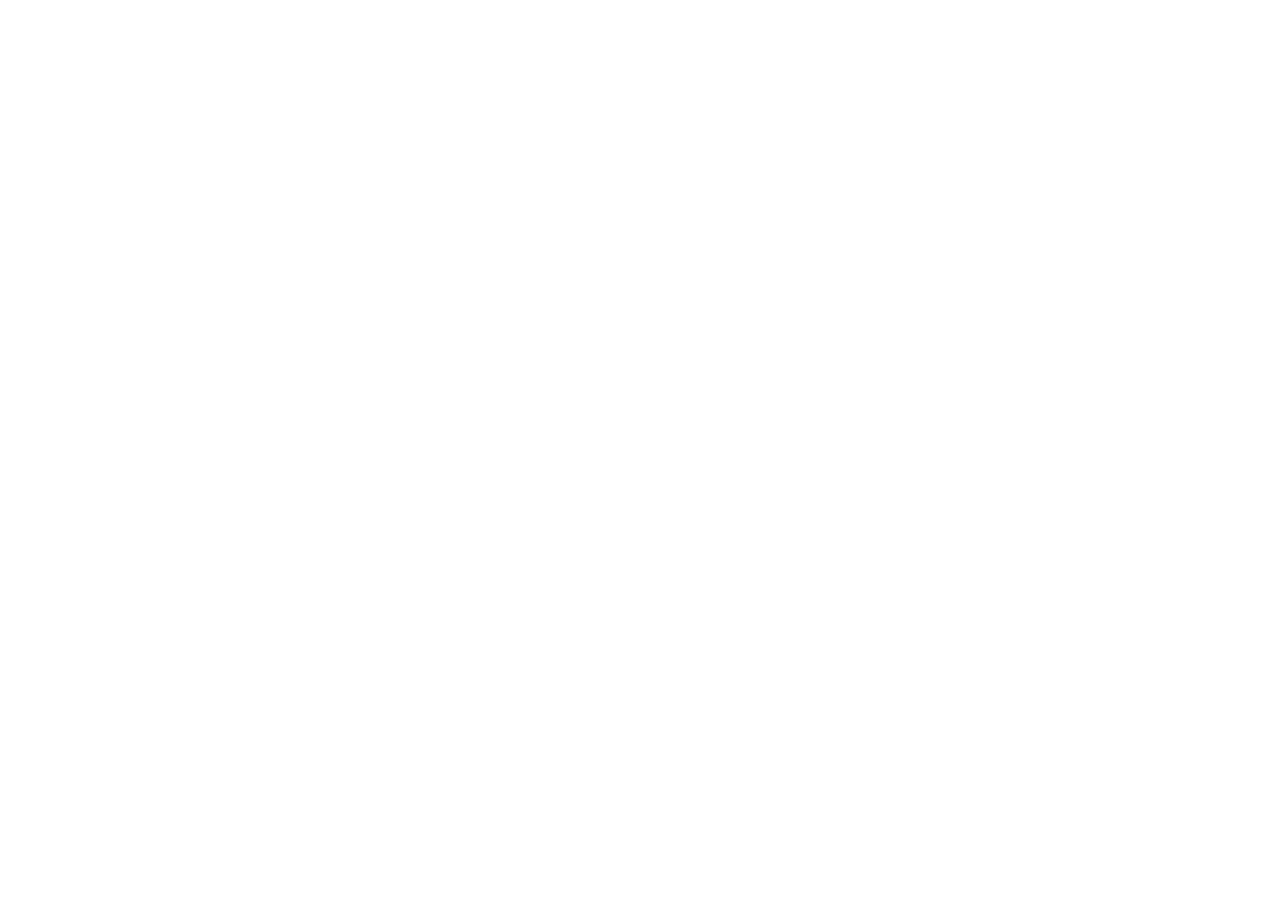
==== login.html @ 2a45a18c "初始化内容" ====
<!DOCTYPE html>
<html lang="zh-CN">

<head>
    <meta charset="UTF-8">
    <meta name="viewport" content="width=device-width, user-scalable=no, initial-scale=1.0, maximum-scale=1.0, minimum-scale=1.0">
    <meta http-equiv="X-UA-Compatible" content="ie=edge">
    <title>Document</title>
</head>

<body>

</body>

</html>
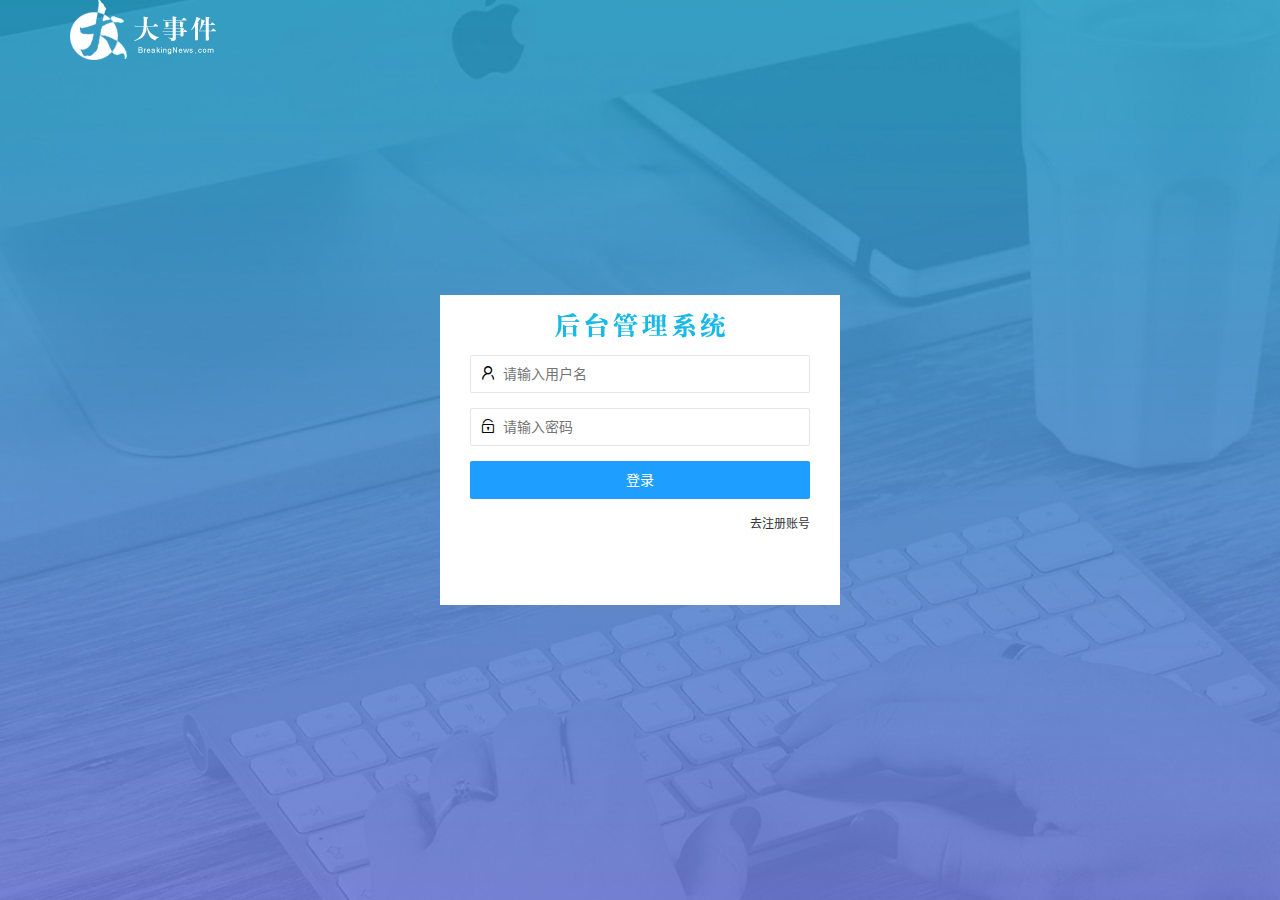
==== commit 3a42384a: "登录注册页面开发完成" ====
--- a/login.html
+++ b/login.html
@@ -3,13 +3,89 @@
 
 <head>
     <meta charset="UTF-8">
-    <meta name="viewport" content="width=device-width, user-scalable=no, initial-scale=1.0, maximum-scale=1.0, minimum-scale=1.0">
+    <meta name="viewport"
+        content="width=device-width, user-scalable=no, initial-scale=1.0, maximum-scale=1.0, minimum-scale=1.0">
     <meta http-equiv="X-UA-Compatible" content="ie=edge">
     <title>Document</title>
+    <link rel="stylesheet" href="/assets/lib/layui/css/layui.css" />
+    <!-- 导入自己的样式表 -->
+    <link rel="stylesheet" href="/assets/css/login.css" />
 </head>
 
 <body>
+    <div class="layui-main">
+        <img src="/assets/images/logo.png" alt="" />
+    </div>
 
+    <!-- 登录注册区域 -->
+    <!-- 登录注册区域 -->
+    <div class="loginAndRegBox">
+        <div class="title-box"></div>
+        <!-- 登录的div -->
+        <div class="login-box">
+            <!-- 登录的表单 -->
+            <form class="layui-form" id="form_login">
+                <!-- 用户名 -->
+                <div class="layui-form-item">
+                    <i class="layui-icon layui-icon-username"></i>
+                    <input type="text" name="username" required lay-verify="required" placeholder="请输入用户名"
+                        autocomplete="off" class="layui-input" />
+                </div>
+                <!-- 密码 -->
+                <div class="layui-form-item">
+                    <i class="layui-icon layui-icon-password"></i>
+                    <input type="password" name="password" required lay-verify="required|pwd" placeholder="请输入密码"
+                        autocomplete="off" class="layui-input" />
+                </div>
+                <!-- 登录按钮 -->
+                <div class="layui-form-item">
+                    <!-- 注意：表单提交按钮和普通按钮的区别，就是 lay-submit 属性 -->
+                    <button class="layui-btn layui-btn-fluid layui-btn-normal" lay-submit>登录</button>
+                </div>
+                <div class="layui-form-item links">
+                    <a href="javascript:;" id="link_reg">去注册账号</a>
+                </div>
+            </form>
+        </div>
+        <!-- 注册的div -->
+        <!-- 注册的div -->
+        <div class="reg-box">
+            <!-- 注册的表单 -->
+            <form class="layui-form" id="form_reg">
+                <!-- 用户名 -->
+                <div class="layui-form-item">
+                    <i class="layui-icon layui-icon-username"></i>
+                    <input type="text" name="username" required lay-verify="required" placeholder="请输入用户名"
+                        autocomplete="off" class="layui-input" />
+                </div>
+                <!-- 密码 -->
+                <div class="layui-form-item">
+                    <i class="layui-icon layui-icon-password"></i>
+                    <input type="password" name="password" required lay-verify="required|pwd" placeholder="请输入密码"
+                        autocomplete="off" class="layui-input" />
+                </div>
+                <!-- 密码确认框 -->
+                <div class="layui-form-item">
+                    <i class="layui-icon layui-icon-password"></i>
+                    <input type="password" name="repassword" required lay-verify="required|pwd|repwd"
+                        placeholder="再次确认密码" autocomplete="off" class="layui-input" />
+
+                </div>
+                <!-- 注册按钮 -->
+                <div class="layui-form-item">
+                    <!-- 注意：表单提交按钮和普通按钮的区别，就是 lay-submit 属性 -->
+                    <button class="layui-btn layui-btn-fluid layui-btn-normal" lay-submit>注册</button>
+                </div>
+                <div class="layui-form-item links">
+                    <a href="javascript:;" id="link_login">去登录</a>
+                </div>
+            </form>
+        </div>
+    </div>
+    <script src="./assets/lib/layui/layui.all.js"></script>
+    <script src="./assets/lib/jquery.js"></script>
+    <script src="./assets/js/baseAPI.js"></script>
+    <script src="./assets/js/login.js"></script>
 </body>
 
 </html>--- a/assets/lib/layui/css/layui.css
+++ b/assets/lib/layui/css/layui.css
@@ -0,0 +1,2 @@
+/** layui-v2.5.5 MIT License By https://www.layui.com */
+ .layui-inline,img{display:inline-block;vertical-align:middle}h1,h2,h3,h4,h5,h6{font-weight:400}.layui-edge,.layui-header,.layui-inline,.layui-main{position:relative}.layui-body,.layui-edge,.layui-elip{overflow:hidden}.layui-btn,.layui-edge,.layui-inline,img{vertical-align:middle}.layui-btn,.layui-disabled,.layui-icon,.layui-unselect{-moz-user-select:none;-webkit-user-select:none;-ms-user-select:none}.layui-elip,.layui-form-checkbox span,.layui-form-pane .layui-form-label{text-overflow:ellipsis;white-space:nowrap}.layui-breadcrumb,.layui-tree-btnGroup{visibility:hidden}blockquote,body,button,dd,div,dl,dt,form,h1,h2,h3,h4,h5,h6,input,li,ol,p,pre,td,textarea,th,ul{margin:0;padding:0;-webkit-tap-highlight-color:rgba(0,0,0,0)}a:active,a:hover{outline:0}img{border:none}li{list-style:none}table{border-collapse:collapse;border-spacing:0}h4,h5,h6{font-size:100%}button,input,optgroup,option,select,textarea{font-family:inherit;font-size:inherit;font-style:inherit;font-weight:inherit;outline:0}pre{white-space:pre-wrap;white-space:-moz-pre-wrap;white-space:-pre-wrap;white-space:-o-pre-wrap;word-wrap:break-word}body{line-height:24px;font:14px Helvetica Neue,Helvetica,PingFang SC,Tahoma,Arial,sans-serif}hr{height:1px;margin:10px 0;border:0;clear:both}a{color:#333;text-decoration:none}a:hover{color:#777}a cite{font-style:normal;*cursor:pointer}.layui-border-box,.layui-border-box *{box-sizing:border-box}.layui-box,.layui-box *{box-sizing:content-box}.layui-clear{clear:both;*zoom:1}.layui-clear:after{content:'\20';clear:both;*zoom:1;display:block;height:0}.layui-inline{*display:inline;*zoom:1}.layui-edge{display:inline-block;width:0;height:0;border-width:6px;border-style:dashed;border-color:transparent}.layui-edge-top{top:-4px;border-bottom-color:#999;border-bottom-style:solid}.layui-edge-right{border-left-color:#999;border-left-style:solid}.layui-edge-bottom{top:2px;border-top-color:#999;border-top-style:solid}.layui-edge-left{border-right-color:#999;border-right-style:solid}.layui-disabled,.layui-disabled:hover{color:#d2d2d2!important;cursor:not-allowed!important}.layui-circle{border-radius:100%}.layui-show{display:block!important}.layui-hide{display:none!important}@font-face{font-family:layui-icon;src:url(../font/iconfont.eot?v=250);src:url(../font/iconfont.eot?v=250#iefix) format('embedded-opentype'),url(../font/iconfont.woff2?v=250) format('woff2'),url(../font/iconfont.woff?v=250) format('woff'),url(../font/iconfont.ttf?v=250) format('truetype'),url(../font/iconfont.svg?v=250#layui-icon) format('svg')}.layui-icon{font-family:layui-icon!important;font-size:16px;font-style:normal;-webkit-font-smoothing:antialiased;-moz-osx-font-smoothing:grayscale}.layui-icon-reply-fill:before{content:"\e611"}.layui-icon-set-fill:before{content:"\e614"}.layui-icon-menu-fill:before{content:"\e60f"}.layui-icon-search:before{content:"\e615"}.layui-icon-share:before{content:"\e641"}.layui-icon-set-sm:before{content:"\e620"}.layui-icon-engine:before{content:"\e628"}.layui-icon-close:before{content:"\1006"}.layui-icon-close-fill:before{content:"\1007"}.layui-icon-chart-screen:before{content:"\e629"}.layui-icon-star:before{content:"\e600"}.layui-icon-circle-dot:before{content:"\e617"}.layui-icon-chat:before{content:"\e606"}.layui-icon-release:before{content:"\e609"}.layui-icon-list:before{content:"\e60a"}.layui-icon-chart:before{content:"\e62c"}.layui-icon-ok-circle:before{content:"\1005"}.layui-icon-layim-theme:before{content:"\e61b"}.layui-icon-table:before{content:"\e62d"}.layui-icon-right:before{content:"\e602"}.layui-icon-left:before{content:"\e603"}.layui-icon-cart-simple:before{content:"\e698"}.layui-icon-face-cry:before{content:"\e69c"}.layui-icon-face-smile:before{content:"\e6af"}.layui-icon-survey:before{content:"\e6b2"}.layui-icon-tree:before{content:"\e62e"}.layui-icon-upload-circle:before{content:"\e62f"}.layui-icon-add-circle:before{content:"\e61f"}.layui-icon-download-circle:before{content:"\e601"}.layui-icon-templeate-1:before{content:"\e630"}.layui-icon-util:before{content:"\e631"}.layui-icon-face-surprised:before{content:"\e664"}.layui-icon-edit:before{content:"\e642"}.layui-icon-speaker:before{content:"\e645"}.layui-icon-down:before{content:"\e61a"}.layui-icon-file:before{content:"\e621"}.layui-icon-layouts:before{content:"\e632"}.layui-icon-rate-half:before{content:"\e6c9"}.layui-icon-add-circle-fine:before{content:"\e608"}.layui-icon-prev-circle:before{content:"\e633"}.layui-icon-read:before{content:"\e705"}.layui-icon-404:before{content:"\e61c"}.layui-icon-carousel:before{content:"\e634"}.layui-icon-help:before{content:"\e607"}.layui-icon-code-circle:before{content:"\e635"}.layui-icon-water:before{content:"\e636"}.layui-icon-username:before{content:"\e66f"}.layui-icon-find-fill:before{content:"\e670"}.layui-icon-about:before{content:"\e60b"}.layui-icon-location:before{content:"\e715"}.layui-icon-up:before{content:"\e619"}.layui-icon-pause:before{content:"\e651"}.layui-icon-date:before{content:"\e637"}.layui-icon-layim-uploadfile:before{content:"\e61d"}.layui-icon-delete:before{content:"\e640"}.layui-icon-play:before{content:"\e652"}.layui-icon-top:before{content:"\e604"}.layui-icon-friends:before{content:"\e612"}.layui-icon-refresh-3:before{content:"\e9aa"}.layui-icon-ok:before{content:"\e605"}.layui-icon-layer:before{content:"\e638"}.layui-icon-face-smile-fine:before{content:"\e60c"}.layui-icon-dollar:before{content:"\e659"}.layui-icon-group:before{content:"\e613"}.layui-icon-layim-download:before{content:"\e61e"}.layui-icon-picture-fine:before{content:"\e60d"}.layui-icon-link:before{content:"\e64c"}.layui-icon-diamond:before{content:"\e735"}.layui-icon-log:before{content:"\e60e"}.layui-icon-rate-solid:before{content:"\e67a"}.layui-icon-fonts-del:before{content:"\e64f"}.layui-icon-unlink:before{content:"\e64d"}.layui-icon-fonts-clear:before{content:"\e639"}.layui-icon-triangle-r:before{content:"\e623"}.layui-icon-circle:before{content:"\e63f"}.layui-icon-radio:before{content:"\e643"}.layui-icon-align-center:before{content:"\e647"}.layui-icon-align-right:before{content:"\e648"}.layui-icon-align-left:before{content:"\e649"}.layui-icon-loading-1:before{content:"\e63e"}.layui-icon-return:before{content:"\e65c"}.layui-icon-fonts-strong:before{content:"\e62b"}.layui-icon-upload:before{content:"\e67c"}.layui-icon-dialogue:before{content:"\e63a"}.layui-icon-video:before{content:"\e6ed"}.layui-icon-headset:before{content:"\e6fc"}.layui-icon-cellphone-fine:before{content:"\e63b"}.layui-icon-add-1:before{content:"\e654"}.layui-icon-face-smile-b:before{content:"\e650"}.layui-icon-fonts-html:before{content:"\e64b"}.layui-icon-form:before{content:"\e63c"}.layui-icon-cart:before{content:"\e657"}.layui-icon-camera-fill:before{content:"\e65d"}.layui-icon-tabs:before{content:"\e62a"}.layui-icon-fonts-code:before{content:"\e64e"}.layui-icon-fire:before{content:"\e756"}.layui-icon-set:before{content:"\e716"}.layui-icon-fonts-u:before{content:"\e646"}.layui-icon-triangle-d:before{content:"\e625"}.layui-icon-tips:before{content:"\e702"}.layui-icon-picture:before{content:"\e64a"}.layui-icon-more-vertical:before{content:"\e671"}.layui-icon-flag:before{content:"\e66c"}.layui-icon-loading:before{content:"\e63d"}.layui-icon-fonts-i:before{content:"\e644"}.layui-icon-refresh-1:before{content:"\e666"}.layui-icon-rmb:before{content:"\e65e"}.layui-icon-home:before{content:"\e68e"}.layui-icon-user:before{content:"\e770"}.layui-icon-notice:before{content:"\e667"}.layui-icon-login-weibo:before{content:"\e675"}.layui-icon-voice:before{content:"\e688"}.layui-icon-upload-drag:before{content:"\e681"}.layui-icon-login-qq:before{content:"\e676"}.layui-icon-snowflake:before{content:"\e6b1"}.layui-icon-file-b:before{content:"\e655"}.layui-icon-template:before{content:"\e663"}.layui-icon-auz:before{content:"\e672"}.layui-icon-console:before{content:"\e665"}.layui-icon-app:before{content:"\e653"}.layui-icon-prev:before{content:"\e65a"}.layui-icon-website:before{content:"\e7ae"}.layui-icon-next:before{content:"\e65b"}.layui-icon-component:before{content:"\e857"}.layui-icon-more:before{content:"\e65f"}.layui-icon-login-wechat:before{content:"\e677"}.layui-icon-shrink-right:before{content:"\e668"}.layui-icon-spread-left:before{content:"\e66b"}.layui-icon-camera:before{content:"\e660"}.layui-icon-note:before{content:"\e66e"}.layui-icon-refresh:before{content:"\e669"}.layui-icon-female:before{content:"\e661"}.layui-icon-male:before{content:"\e662"}.layui-icon-password:before{content:"\e673"}.layui-icon-senior:before{content:"\e674"}.layui-icon-theme:before{content:"\e66a"}.layui-icon-tread:before{content:"\e6c5"}.layui-icon-praise:before{content:"\e6c6"}.layui-icon-star-fill:before{content:"\e658"}.layui-icon-rate:before{content:"\e67b"}.layui-icon-template-1:before{content:"\e656"}.layui-icon-vercode:before{content:"\e679"}.layui-icon-cellphone:before{content:"\e678"}.layui-icon-screen-full:before{content:"\e622"}.layui-icon-screen-restore:before{content:"\e758"}.layui-icon-cols:before{content:"\e610"}.layui-icon-export:before{content:"\e67d"}.layui-icon-print:before{content:"\e66d"}.layui-icon-slider:before{content:"\e714"}.layui-icon-addition:before{content:"\e624"}.layui-icon-subtraction:before{content:"\e67e"}.layui-icon-service:before{content:"\e626"}.layui-icon-transfer:before{content:"\e691"}.layui-main{width:1140px;margin:0 auto}.layui-header{z-index:1000;height:60px}.layui-header a:hover{transition:all .5s;-webkit-transition:all .5s}.layui-side{position:fixed;left:0;top:0;bottom:0;z-index:999;width:200px;overflow-x:hidden}.layui-side-scroll{position:relative;width:220px;height:100%;overflow-x:hidden}.layui-body{position:absolute;left:200px;right:0;top:0;bottom:0;z-index:998;width:auto;overflow-y:auto;box-sizing:border-box}.layui-layout-body{overflow:hidden}.layui-layout-admin .layui-header{background-color:#23262E}.layui-layout-admin .layui-side{top:60px;width:200px;overflow-x:hidden}.layui-layout-admin .layui-body{position:fixed;top:60px;bottom:44px}.layui-layout-admin .layui-main{width:auto;margin:0 15px}.layui-layout-admin .layui-footer{position:fixed;left:200px;right:0;bottom:0;height:44px;line-height:44px;padding:0 15px;background-color:#eee}.layui-layout-admin .layui-logo{position:absolute;left:0;top:0;width:200px;height:100%;line-height:60px;text-align:center;color:#009688;font-size:16px}.layui-layout-admin .layui-header .layui-nav{background:0 0}.layui-layout-left{position:absolute!important;left:200px;top:0}.layui-layout-right{position:absolute!important;right:0;top:0}.layui-container{position:relative;margin:0 auto;padding:0 15px;box-sizing:border-box}.layui-fluid{position:relative;margin:0 auto;padding:0 15px}.layui-row:after,.layui-row:before{content:'';display:block;clear:both}.layui-col-lg1,.layui-col-lg10,.layui-col-lg11,.layui-col-lg12,.layui-col-lg2,.layui-col-lg3,.layui-col-lg4,.layui-col-lg5,.layui-col-lg6,.layui-col-lg7,.layui-col-lg8,.layui-col-lg9,.layui-col-md1,.layui-col-md10,.layui-col-md11,.layui-col-md12,.layui-col-md2,.layui-col-md3,.layui-col-md4,.layui-col-md5,.layui-col-md6,.layui-col-md7,.layui-col-md8,.layui-col-md9,.layui-col-sm1,.layui-col-sm10,.layui-col-sm11,.layui-col-sm12,.layui-col-sm2,.layui-col-sm3,.layui-col-sm4,.layui-col-sm5,.layui-col-sm6,.layui-col-sm7,.layui-col-sm8,.layui-col-sm9,.layui-col-xs1,.layui-col-xs10,.layui-col-xs11,.layui-col-xs12,.layui-col-xs2,.layui-col-xs3,.layui-col-xs4,.layui-col-xs5,.layui-col-xs6,.layui-col-xs7,.layui-col-xs8,.layui-col-xs9{position:relative;display:block;box-sizing:border-box}.layui-col-xs1,.layui-col-xs10,.layui-col-xs11,.layui-col-xs12,.layui-col-xs2,.layui-col-xs3,.layui-col-xs4,.layui-col-xs5,.layui-col-xs6,.layui-col-xs7,.layui-col-xs8,.layui-col-xs9{float:left}.layui-col-xs1{width:8.33333333%}.layui-col-xs2{width:16.66666667%}.layui-col-xs3{width:25%}.layui-col-xs4{width:33.33333333%}.layui-col-xs5{width:41.66666667%}.layui-col-xs6{width:50%}.layui-col-xs7{width:58.33333333%}.layui-col-xs8{width:66.66666667%}.layui-col-xs9{width:75%}.layui-col-xs10{width:83.33333333%}.layui-col-xs11{width:91.66666667%}.layui-col-xs12{width:100%}.layui-col-xs-offset1{margin-left:8.33333333%}.layui-col-xs-offset2{margin-left:16.66666667%}.layui-col-xs-offset3{margin-left:25%}.layui-col-xs-offset4{margin-left:33.33333333%}.layui-col-xs-offset5{margin-left:41.66666667%}.layui-col-xs-offset6{margin-left:50%}.layui-col-xs-offset7{margin-left:58.33333333%}.layui-col-xs-offset8{margin-left:66.66666667%}.layui-col-xs-offset9{margin-left:75%}.layui-col-xs-offset10{margin-left:83.33333333%}.layui-col-xs-offset11{margin-left:91.66666667%}.layui-col-xs-offset12{margin-left:100%}@media screen and (max-width:768px){.layui-hide-xs{display:none!important}.layui-show-xs-block{display:block!important}.layui-show-xs-inline{display:inline!important}.layui-show-xs-inline-block{display:inline-block!important}}@media screen and (min-width:768px){.layui-container{width:750px}.layui-hide-sm{display:none!important}.layui-show-sm-block{display:block!important}.layui-show-sm-inline{display:inline!important}.layui-show-sm-inline-block{display:inline-block!important}.layui-col-sm1,.layui-col-sm10,.layui-col-sm11,.layui-col-sm12,.layui-col-sm2,.layui-col-sm3,.layui-col-sm4,.layui-col-sm5,.layui-col-sm6,.layui-col-sm7,.layui-col-sm8,.layui-col-sm9{float:left}.layui-col-sm1{width:8.33333333%}.layui-col-sm2{width:16.66666667%}.layui-col-sm3{width:25%}.layui-col-sm4{width:33.33333333%}.layui-col-sm5{width:41.66666667%}.layui-col-sm6{width:50%}.layui-col-sm7{width:58.33333333%}.layui-col-sm8{width:66.66666667%}.layui-col-sm9{width:75%}.layui-col-sm10{width:83.33333333%}.layui-col-sm11{width:91.66666667%}.layui-col-sm12{width:100%}.layui-col-sm-offset1{margin-left:8.33333333%}.layui-col-sm-offset2{margin-left:16.66666667%}.layui-col-sm-offset3{margin-left:25%}.layui-col-sm-offset4{margin-left:33.33333333%}.layui-col-sm-offset5{margin-left:41.66666667%}.layui-col-sm-offset6{margin-left:50%}.layui-col-sm-offset7{margin-left:58.33333333%}.layui-col-sm-offset8{margin-left:66.66666667%}.layui-col-sm-offset9{margin-left:75%}.layui-col-sm-offset10{margin-left:83.33333333%}.layui-col-sm-offset11{margin-left:91.66666667%}.layui-col-sm-offset12{margin-left:100%}}@media screen and (min-width:992px){.layui-container{width:970px}.layui-hide-md{display:none!important}.layui-show-md-block{display:block!important}.layui-show-md-inline{display:inline!important}.layui-show-md-inline-block{display:inline-block!important}.layui-col-md1,.layui-col-md10,.layui-col-md11,.layui-col-md12,.layui-col-md2,.layui-col-md3,.layui-col-md4,.layui-col-md5,.layui-col-md6,.layui-col-md7,.layui-col-md8,.layui-col-md9{float:left}.layui-col-md1{width:8.33333333%}.layui-col-md2{width:16.66666667%}.layui-col-md3{width:25%}.layui-col-md4{width:33.33333333%}.layui-col-md5{width:41.66666667%}.layui-col-md6{width:50%}.layui-col-md7{width:58.33333333%}.layui-col-md8{width:66.66666667%}.layui-col-md9{width:75%}.layui-col-md10{width:83.33333333%}.layui-col-md11{width:91.66666667%}.layui-col-md12{width:100%}.layui-col-md-offset1{margin-left:8.33333333%}.layui-col-md-offset2{margin-left:16.66666667%}.layui-col-md-offset3{margin-left:25%}.layui-col-md-offset4{margin-left:33.33333333%}.layui-col-md-offset5{margin-left:41.66666667%}.layui-col-md-offset6{margin-left:50%}.layui-col-md-offset7{margin-left:58.33333333%}.layui-col-md-offset8{margin-left:66.66666667%}.layui-col-md-offset9{margin-left:75%}.layui-col-md-offset10{margin-left:83.33333333%}.layui-col-md-offset11{margin-left:91.66666667%}.layui-col-md-offset12{margin-left:100%}}@media screen and (min-width:1200px){.layui-container{width:1170px}.layui-hide-lg{display:none!important}.layui-show-lg-block{display:block!important}.layui-show-lg-inline{display:inline!important}.layui-show-lg-inline-block{display:inline-block!important}.layui-col-lg1,.layui-col-lg10,.layui-col-lg11,.layui-col-lg12,.layui-col-lg2,.layui-col-lg3,.layui-col-lg4,.layui-col-lg5,.layui-col-lg6,.layui-col-lg7,.layui-col-lg8,.layui-col-lg9{float:left}.layui-col-lg1{width:8.33333333%}.layui-col-lg2{width:16.66666667%}.layui-col-lg3{width:25%}.layui-col-lg4{width:33.33333333%}.layui-col-lg5{width:41.66666667%}.layui-col-lg6{width:50%}.layui-col-lg7{width:58.33333333%}.layui-col-lg8{width:66.66666667%}.layui-col-lg9{width:75%}.layui-col-lg10{width:83.33333333%}.layui-col-lg11{width:91.66666667%}.layui-col-lg12{width:100%}.layui-col-lg-offset1{margin-left:8.33333333%}.layui-col-lg-offset2{margin-left:16.66666667%}.layui-col-lg-offset3{margin-left:25%}.layui-col-lg-offset4{margin-left:33.33333333%}.layui-col-lg-offset5{margin-left:41.66666667%}.layui-col-lg-offset6{margin-left:50%}.layui-col-lg-offset7{margin-left:58.33333333%}.layui-col-lg-offset8{margin-left:66.66666667%}.layui-col-lg-offset9{margin-left:75%}.layui-col-lg-offset10{margin-left:83.33333333%}.layui-col-lg-offset11{margin-left:91.66666667%}.layui-col-lg-offset12{margin-left:100%}}.layui-col-space1{margin:-.5px}.layui-col-space1>*{padding:.5px}.layui-col-space3{margin:-1.5px}.layui-col-space3>*{padding:1.5px}.layui-col-space5{margin:-2.5px}.layui-col-space5>*{padding:2.5px}.layui-col-space8{margin:-3.5px}.layui-col-space8>*{padding:3.5px}.layui-col-space10{margin:-5px}.layui-col-space10>*{padding:5px}.layui-col-space12{margin:-6px}.layui-col-space12>*{padding:6px}.layui-col-space15{margin:-7.5px}.layui-col-space15>*{padding:7.5px}.layui-col-space18{margin:-9px}.layui-col-space18>*{padding:9px}.layui-col-space20{margin:-10px}.layui-col-space20>*{padding:10px}.layui-col-space22{margin:-11px}.layui-col-space22>*{padding:11px}.layui-col-space25{margin:-12.5px}.layui-col-space25>*{padding:12.5px}.layui-col-space30{margin:-15px}.layui-col-space30>*{padding:15px}.layui-btn,.layui-input,.layui-select,.layui-textarea,.layui-upload-button{outline:0;-webkit-appearance:none;transition:all .3s;-webkit-transition:all .3s;box-sizing:border-box}.layui-elem-quote{margin-bottom:10px;padding:15px;line-height:22px;border-left:5px solid #009688;border-radius:0 2px 2px 0;background-color:#f2f2f2}.layui-quote-nm{border-style:solid;border-width:1px 1px 1px 5px;background:0 0}.layui-elem-field{margin-bottom:10px;padding:0;border-width:1px;border-style:solid}.layui-elem-field legend{margin-left:20px;padding:0 10px;font-size:20px;font-weight:300}.layui-field-title{margin:10px 0 20px;border-width:1px 0 0}.layui-field-box{padding:10px 15px}.layui-field-title .layui-field-box{padding:10px 0}.layui-progress{position:relative;height:6px;border-radius:20px;background-color:#e2e2e2}.layui-progress-bar{position:absolute;left:0;top:0;width:0;max-width:100%;height:6px;border-radius:20px;text-align:right;background-color:#5FB878;transition:all .3s;-webkit-transition:all .3s}.layui-progress-big,.layui-progress-big .layui-progress-bar{height:18px;line-height:18px}.layui-progress-text{position:relative;top:-20px;line-height:18px;font-size:12px;color:#666}.layui-progress-big .layui-progress-text{position:static;padding:0 10px;color:#fff}.layui-collapse{border-width:1px;border-style:solid;border-radius:2px}.layui-colla-content,.layui-colla-item{border-top-width:1px;border-top-style:solid}.layui-colla-item:first-child{border-top:none}.layui-colla-title{position:relative;height:42px;line-height:42px;padding:0 15px 0 35px;color:#333;background-color:#f2f2f2;cursor:pointer;font-size:14px;overflow:hidden}.layui-colla-content{display:none;padding:10px 15px;line-height:22px;color:#666}.layui-colla-icon{position:absolute;left:15px;top:0;font-size:14px}.layui-card{margin-bottom:15px;border-radius:2px;background-color:#fff;box-shadow:0 1px 2px 0 rgba(0,0,0,.05)}.layui-card:last-child{margin-bottom:0}.layui-card-header{position:relative;height:42px;line-height:42px;padding:0 15px;border-bottom:1px solid #f6f6f6;color:#333;border-radius:2px 2px 0 0;font-size:14px}.layui-bg-black,.layui-bg-blue,.layui-bg-cyan,.layui-bg-green,.layui-bg-orange,.layui-bg-red{color:#fff!important}.layui-card-body{position:relative;padding:10px 15px;line-height:24px}.layui-card-body[pad15]{padding:15px}.layui-card-body[pad20]{padding:20px}.layui-card-body .layui-table{margin:5px 0}.layui-card .layui-tab{margin:0}.layui-panel-window{position:relative;padding:15px;border-radius:0;border-top:5px solid #E6E6E6;background-color:#fff}.layui-auxiliar-moving{position:fixed;left:0;right:0;top:0;bottom:0;width:100%;height:100%;background:0 0;z-index:9999999999}.layui-form-label,.layui-form-mid,.layui-form-select,.layui-input-block,.layui-input-inline,.layui-textarea{position:relative}.layui-bg-red{background-color:#FF5722!important}.layui-bg-orange{background-color:#FFB800!important}.layui-bg-green{background-color:#009688!important}.layui-bg-cyan{background-color:#2F4056!important}.layui-bg-blue{background-color:#1E9FFF!important}.layui-bg-black{background-color:#393D49!important}.layui-bg-gray{background-color:#eee!important;color:#666!important}.layui-badge-rim,.layui-colla-content,.layui-colla-item,.layui-collapse,.layui-elem-field,.layui-form-pane .layui-form-item[pane],.layui-form-pane .layui-form-label,.layui-input,.layui-layedit,.layui-layedit-tool,.layui-quote-nm,.layui-select,.layui-tab-bar,.layui-tab-card,.layui-tab-title,.layui-tab-title .layui-this:after,.layui-textarea{border-color:#e6e6e6}.layui-timeline-item:before,hr{background-color:#e6e6e6}.layui-text{line-height:22px;font-size:14px;color:#666}.layui-text h1,.layui-text h2,.layui-text h3{font-weight:500;color:#333}.layui-text h1{font-size:30px}.layui-text h2{font-size:24px}.layui-text h3{font-size:18px}.layui-text a:not(.layui-btn){color:#01AAED}.layui-text a:not(.layui-btn):hover{text-decoration:underline}.layui-text ul{padding:5px 0 5px 15px}.layui-text ul li{margin-top:5px;list-style-type:disc}.layui-text em,.layui-word-aux{color:#999!important;padding:0 5px!important}.layui-btn{display:inline-block;height:38px;line-height:38px;padding:0 18px;background-color:#009688;color:#fff;white-space:nowrap;text-align:center;font-size:14px;border:none;border-radius:2px;cursor:pointer}.layui-btn:hover{opacity:.8;filter:alpha(opacity=80);color:#fff}.layui-btn:active{opacity:1;filter:alpha(opacity=100)}.layui-btn+.layui-btn{margin-left:10px}.layui-btn-container{font-size:0}.layui-btn-container .layui-btn{margin-right:10px;margin-bottom:10px}.layui-btn-container .layui-btn+.layui-btn{margin-left:0}.layui-table .layui-btn-container .layui-btn{margin-bottom:9px}.layui-btn-radius{border-radius:100px}.layui-btn .layui-icon{margin-right:3px;font-size:18px;vertical-align:bottom;vertical-align:middle\9}.layui-btn-primary{border:1px solid #C9C9C9;background-color:#fff;color:#555}.layui-btn-primary:hover{border-color:#009688;color:#333}.layui-btn-normal{background-color:#1E9FFF}.layui-btn-warm{background-color:#FFB800}.layui-btn-danger{background-color:#FF5722}.layui-btn-checked{background-color:#5FB878}.layui-btn-disabled,.layui-btn-disabled:active,.layui-btn-disabled:hover{border:1px solid #e6e6e6;background-color:#FBFBFB;color:#C9C9C9;cursor:not-allowed;opacity:1}.layui-btn-lg{height:44px;line-height:44px;padding:0 25px;font-size:16px}.layui-btn-sm{height:30px;line-height:30px;padding:0 10px;font-size:12px}.layui-btn-sm i{font-size:16px!important}.layui-btn-xs{height:22px;line-height:22px;padding:0 5px;font-size:12px}.layui-btn-xs i{font-size:14px!important}.layui-btn-group{display:inline-block;vertical-align:middle;font-size:0}.layui-btn-group .layui-btn{margin-left:0!important;margin-right:0!important;border-left:1px solid rgba(255,255,255,.5);border-radius:0}.layui-btn-group .layui-btn-primary{border-left:none}.layui-btn-group .layui-btn-primary:hover{border-color:#C9C9C9;color:#009688}.layui-btn-group .layui-btn:first-child{border-left:none;border-radius:2px 0 0 2px}.layui-btn-group .layui-btn-primary:first-child{border-left:1px solid #c9c9c9}.layui-btn-group .layui-btn:last-child{border-radius:0 2px 2px 0}.layui-btn-group .layui-btn+.layui-btn{margin-left:0}.layui-btn-group+.layui-btn-group{margin-left:10px}.layui-btn-fluid{width:100%}.layui-input,.layui-select,.layui-textarea{height:38px;line-height:1.3;line-height:38px\9;border-width:1px;border-style:solid;background-color:#fff;border-radius:2px}.layui-input::-webkit-input-placeholder,.layui-select::-webkit-input-placeholder,.layui-textarea::-webkit-input-placeholder{line-height:1.3}.layui-input,.layui-textarea{display:block;width:100%;padding-left:10px}.layui-input:hover,.layui-textarea:hover{border-color:#D2D2D2!important}.layui-input:focus,.layui-textarea:focus{border-color:#C9C9C9!important}.layui-textarea{min-height:100px;height:auto;line-height:20px;padding:6px 10px;resize:vertical}.layui-select{padding:0 10px}.layui-form input[type=checkbox],.layui-form input[type=radio],.layui-form select{display:none}.layui-form [lay-ignore]{display:initial}.layui-form-item{margin-bottom:15px;clear:both;*zoom:1}.layui-form-item:after{content:'\20';clear:both;*zoom:1;display:block;height:0}.layui-form-label{float:left;display:block;padding:9px 15px;width:80px;font-weight:400;line-height:20px;text-align:right}.layui-form-label-col{display:block;float:none;padding:9px 0;line-height:20px;text-align:left}.layui-form-item .layui-inline{margin-bottom:5px;margin-right:10px}.layui-input-block{margin-left:110px;min-height:36px}.layui-input-inline{display:inline-block;vertical-align:middle}.layui-form-item .layui-input-inline{float:left;width:190px;margin-right:10px}.layui-form-text .layui-input-inline{width:auto}.layui-form-mid{float:left;display:block;padding:9px 0!important;line-height:20px;margin-right:10px}.layui-form-danger+.layui-form-select .layui-input,.layui-form-danger:focus{border-color:#FF5722!important}.layui-form-select .layui-input{padding-right:30px;cursor:pointer}.layui-form-select .layui-edge{position:absolute;right:10px;top:50%;margin-top:-3px;cursor:pointer;border-width:6px;border-top-color:#c2c2c2;border-top-style:solid;transition:all .3s;-webkit-transition:all .3s}.layui-form-select dl{display:none;position:absolute;left:0;top:42px;padding:5px 0;z-index:899;min-width:100%;border:1px solid #d2d2d2;max-height:300px;overflow-y:auto;background-color:#fff;border-radius:2px;box-shadow:0 2px 4px rgba(0,0,0,.12);box-sizing:border-box}.layui-form-select dl dd,.layui-form-select dl dt{padding:0 10px;line-height:36px;white-space:nowrap;overflow:hidden;text-overflow:ellipsis}.layui-form-select dl dt{font-size:12px;color:#999}.layui-form-select dl dd{cursor:pointer}.layui-form-select dl dd:hover{background-color:#f2f2f2;-webkit-transition:.5s all;transition:.5s all}.layui-form-select .layui-select-group dd{padding-left:20px}.layui-form-select dl dd.layui-select-tips{padding-left:10px!important;color:#999}.layui-form-select dl dd.layui-this{background-color:#5FB878;color:#fff}.layui-form-checkbox,.layui-form-select dl dd.layui-disabled{background-color:#fff}.layui-form-selected dl{display:block}.layui-form-checkbox,.layui-form-checkbox *,.layui-form-switch{display:inline-block;vertical-align:middle}.layui-form-selected .layui-edge{margin-top:-9px;-webkit-transform:rotate(180deg);transform:rotate(180deg);margin-top:-3px\9}:root .layui-form-selected .layui-edge{margin-top:-9px\0/IE9}.layui-form-selectup dl{top:auto;bottom:42px}.layui-select-none{margin:5px 0;text-align:center;color:#999}.layui-select-disabled .layui-disabled{border-color:#eee!important}.layui-select-disabled .layui-edge{border-top-color:#d2d2d2}.layui-form-checkbox{position:relative;height:30px;line-height:30px;margin-right:10px;padding-right:30px;cursor:pointer;font-size:0;-webkit-transition:.1s linear;transition:.1s linear;box-sizing:border-box}.layui-form-checkbox span{padding:0 10px;height:100%;font-size:14px;border-radius:2px 0 0 2px;background-color:#d2d2d2;color:#fff;overflow:hidden}.layui-form-checkbox:hover span{background-color:#c2c2c2}.layui-form-checkbox i{position:absolute;right:0;top:0;width:30px;height:28px;border:1px solid #d2d2d2;border-left:none;border-radius:0 2px 2px 0;color:#fff;font-size:20px;text-align:center}.layui-form-checkbox:hover i{border-color:#c2c2c2;color:#c2c2c2}.layui-form-checked,.layui-form-checked:hover{border-color:#5FB878}.layui-form-checked span,.layui-form-checked:hover span{background-color:#5FB878}.layui-form-checked i,.layui-form-checked:hover i{color:#5FB878}.layui-form-item .layui-form-checkbox{margin-top:4px}.layui-form-checkbox[lay-skin=primary]{height:auto!important;line-height:normal!important;min-width:18px;min-height:18px;border:none!important;margin-right:0;padding-left:28px;padding-right:0;background:0 0}.layui-form-checkbox[lay-skin=primary] span{padding-left:0;padding-right:15px;line-height:18px;background:0 0;color:#666}.layui-form-checkbox[lay-skin=primary] i{right:auto;left:0;width:16px;height:16px;line-height:16px;border:1px solid #d2d2d2;font-size:12px;border-radius:2px;background-color:#fff;-webkit-transition:.1s linear;transition:.1s linear}.layui-form-checkbox[lay-skin=primary]:hover i{border-color:#5FB878;color:#fff}.layui-form-checked[lay-skin=primary] i{border-color:#5FB878!important;background-color:#5FB878;color:#fff}.layui-checkbox-disbaled[lay-skin=primary] span{background:0 0!important;color:#c2c2c2}.layui-checkbox-disbaled[lay-skin=primary]:hover i{border-color:#d2d2d2}.layui-form-item .layui-form-checkbox[lay-skin=primary]{margin-top:10px}.layui-form-switch{position:relative;height:22px;line-height:22px;min-width:35px;padding:0 5px;margin-top:8px;border:1px solid #d2d2d2;border-radius:20px;cursor:pointer;background-color:#fff;-webkit-transition:.1s linear;transition:.1s linear}.layui-form-switch i{position:absolute;left:5px;top:3px;width:16px;height:16px;border-radius:20px;background-color:#d2d2d2;-webkit-transition:.1s linear;transition:.1s linear}.layui-form-switch em{position:relative;top:0;width:25px;margin-left:21px;padding:0!important;text-align:center!important;color:#999!important;font-style:normal!important;font-size:12px}.layui-form-onswitch{border-color:#5FB878;background-color:#5FB878}.layui-checkbox-disbaled,.layui-checkbox-disbaled i{border-color:#e2e2e2!important}.layui-form-onswitch i{left:100%;margin-left:-21px;background-color:#fff}.layui-form-onswitch em{margin-left:5px;margin-right:21px;color:#fff!important}.layui-checkbox-disbaled span{background-color:#e2e2e2!important}.layui-checkbox-disbaled:hover i{color:#fff!important}[lay-radio]{display:none}.layui-form-radio,.layui-form-radio *{display:inline-block;vertical-align:middle}.layui-form-radio{line-height:28px;margin:6px 10px 0 0;padding-right:10px;cursor:pointer;font-size:0}.layui-form-radio *{font-size:14px}.layui-form-radio>i{margin-right:8px;font-size:22px;color:#c2c2c2}.layui-form-radio>i:hover,.layui-form-radioed>i{color:#5FB878}.layui-radio-disbaled>i{color:#e2e2e2!important}.layui-form-pane .layui-form-label{width:110px;padding:8px 15px;height:38px;line-height:20px;border-width:1px;border-style:solid;border-radius:2px 0 0 2px;text-align:center;background-color:#FBFBFB;overflow:hidden;box-sizing:border-box}.layui-form-pane .layui-input-inline{margin-left:-1px}.layui-form-pane .layui-input-block{margin-left:110px;left:-1px}.layui-form-pane .layui-input{border-radius:0 2px 2px 0}.layui-form-pane .layui-form-text .layui-form-label{float:none;width:100%;border-radius:2px;box-sizing:border-box;text-align:left}.layui-form-pane .layui-form-text .layui-input-inline{display:block;margin:0;top:-1px;clear:both}.layui-form-pane .layui-form-text .layui-input-block{margin:0;left:0;top:-1px}.layui-form-pane .layui-form-text .layui-textarea{min-height:100px;border-radius:0 0 2px 2px}.layui-form-pane .layui-form-checkbox{margin:4px 0 4px 10px}.layui-form-pane .layui-form-radio,.layui-form-pane .layui-form-switch{margin-top:6px;margin-left:10px}.layui-form-pane .layui-form-item[pane]{position:relative;border-width:1px;border-style:solid}.layui-form-pane .layui-form-item[pane] .layui-form-label{position:absolute;left:0;top:0;height:100%;border-width:0 1px 0 0}.layui-form-pane .layui-form-item[pane] .layui-input-inline{margin-left:110px}@media screen and (max-width:450px){.layui-form-item .layui-form-label{text-overflow:ellipsis;overflow:hidden;white-space:nowrap}.layui-form-item .layui-inline{display:block;margin-right:0;margin-bottom:20px;clear:both}.layui-form-item .layui-inline:after{content:'\20';clear:both;display:block;height:0}.layui-form-item .layui-input-inline{display:block;float:none;left:-3px;width:auto;margin:0 0 10px 112px}.layui-form-item .layui-input-inline+.layui-form-mid{margin-left:110px;top:-5px;padding:0}.layui-form-item .layui-form-checkbox{margin-right:5px;margin-bottom:5px}}.layui-layedit{border-width:1px;border-style:solid;border-radius:2px}.layui-layedit-tool{padding:3px 5px;border-bottom-width:1px;border-bottom-style:solid;font-size:0}.layedit-tool-fixed{position:fixed;top:0;border-top:1px solid #e2e2e2}.layui-layedit-tool .layedit-tool-mid,.layui-layedit-tool .layui-icon{display:inline-block;vertical-align:middle;text-align:center;font-size:14px}.layui-layedit-tool .layui-icon{position:relative;width:32px;height:30px;line-height:30px;margin:3px 5px;color:#777;cursor:pointer;border-radius:2px}.layui-layedit-tool .layui-icon:hover{color:#393D49}.layui-layedit-tool .layui-icon:active{color:#000}.layui-layedit-tool .layedit-tool-active{background-color:#e2e2e2;color:#000}.layui-layedit-tool .layui-disabled,.layui-layedit-tool .layui-disabled:hover{color:#d2d2d2;cursor:not-allowed}.layui-layedit-tool .layedit-tool-mid{width:1px;height:18px;margin:0 10px;background-color:#d2d2d2}.layedit-tool-html{width:50px!important;font-size:30px!important}.layedit-tool-b,.layedit-tool-code,.layedit-tool-help{font-size:16px!important}.layedit-tool-d,.layedit-tool-face,.layedit-tool-image,.layedit-tool-unlink{font-size:18px!important}.layedit-tool-image input{position:absolute;font-size:0;left:0;top:0;width:100%;height:100%;opacity:.01;filter:Alpha(opacity=1);cursor:pointer}.layui-layedit-iframe iframe{display:block;width:100%}#LAY_layedit_code{overflow:hidden}.layui-laypage{display:inline-block;*display:inline;*zoom:1;vertical-align:middle;margin:10px 0;font-size:0}.layui-laypage>a:first-child,.layui-laypage>a:first-child em{border-radius:2px 0 0 2px}.layui-laypage>a:last-child,.layui-laypage>a:last-child em{border-radius:0 2px 2px 0}.layui-laypage>:first-child{margin-left:0!important}.layui-laypage>:last-child{margin-right:0!important}.layui-laypage a,.layui-laypage button,.layui-laypage input,.layui-laypage select,.layui-laypage span{border:1px solid #e2e2e2}.layui-laypage a,.layui-laypage span{display:inline-block;*display:inline;*zoom:1;vertical-align:middle;padding:0 15px;height:28px;line-height:28px;margin:0 -1px 5px 0;background-color:#fff;color:#333;font-size:12px}.layui-flow-more a *,.layui-laypage input,.layui-table-view select[lay-ignore]{display:inline-block}.layui-laypage a:hover{color:#009688}.layui-laypage em{font-style:normal}.layui-laypage .layui-laypage-spr{color:#999;font-weight:700}.layui-laypage a{text-decoration:none}.layui-laypage .layui-laypage-curr{position:relative}.layui-laypage .layui-laypage-curr em{position:relative;color:#fff}.layui-laypage .layui-laypage-curr .layui-laypage-em{position:absolute;left:-1px;top:-1px;padding:1px;width:100%;height:100%;background-color:#009688}.layui-laypage-em{border-radius:2px}.layui-laypage-next em,.layui-laypage-prev em{font-family:Sim sun;font-size:16px}.layui-laypage .layui-laypage-count,.layui-laypage .layui-laypage-limits,.layui-laypage .layui-laypage-refresh,.layui-laypage .layui-laypage-skip{margin-left:10px;margin-right:10px;padding:0;border:none}.layui-laypage .layui-laypage-limits,.layui-laypage .layui-laypage-refresh{vertical-align:top}.layui-laypage .layui-laypage-refresh i{font-size:18px;cursor:pointer}.layui-laypage select{height:22px;padding:3px;border-radius:2px;cursor:pointer}.layui-laypage .layui-laypage-skip{height:30px;line-height:30px;color:#999}.layui-laypage button,.layui-laypage input{height:30px;line-height:30px;border-radius:2px;vertical-align:top;background-color:#fff;box-sizing:border-box}.layui-laypage input{width:40px;margin:0 10px;padding:0 3px;text-align:center}.layui-laypage input:focus,.layui-laypage select:focus{border-color:#009688!important}.layui-laypage button{margin-left:10px;padding:0 10px;cursor:pointer}.layui-table,.layui-table-view{margin:10px 0}.layui-flow-more{margin:10px 0;text-align:center;color:#999;font-size:14px}.layui-flow-more a{height:32px;line-height:32px}.layui-flow-more a *{vertical-align:top}.layui-flow-more a cite{padding:0 20px;border-radius:3px;background-color:#eee;color:#333;font-style:normal}.layui-flow-more a cite:hover{opacity:.8}.layui-flow-more a i{font-size:30px;color:#737383}.layui-table{width:100%;background-color:#fff;color:#666}.layui-table tr{transition:all .3s;-webkit-transition:all .3s}.layui-table th{text-align:left;font-weight:400}.layui-table tbody tr:hover,.layui-table thead tr,.layui-table-click,.layui-table-header,.layui-table-hover,.layui-table-mend,.layui-table-patch,.layui-table-tool,.layui-table-total,.layui-table-total tr,.layui-table[lay-even] tr:nth-child(even){background-color:#f2f2f2}.layui-table td,.layui-table th,.layui-table-col-set,.layui-table-fixed-r,.layui-table-grid-down,.layui-table-header,.layui-table-page,.layui-table-tips-main,.layui-table-tool,.layui-table-total,.layui-table-view,.layui-table[lay-skin=line],.layui-table[lay-skin=row]{border-width:1px;border-style:solid;border-color:#e6e6e6}.layui-table td,.layui-table th{position:relative;padding:9px 15px;min-height:20px;line-height:20px;font-size:14px}.layui-table[lay-skin=line] td,.layui-table[lay-skin=line] th{border-width:0 0 1px}.layui-table[lay-skin=row] td,.layui-table[lay-skin=row] th{border-width:0 1px 0 0}.layui-table[lay-skin=nob] td,.layui-table[lay-skin=nob] th{border:none}.layui-table img{max-width:100px}.layui-table[lay-size=lg] td,.layui-table[lay-size=lg] th{padding:15px 30px}.layui-table-view .layui-table[lay-size=lg] .layui-table-cell{height:40px;line-height:40px}.layui-table[lay-size=sm] td,.layui-table[lay-size=sm] th{font-size:12px;padding:5px 10px}.layui-table-view .layui-table[lay-size=sm] .layui-table-cell{height:20px;line-height:20px}.layui-table[lay-data]{display:none}.layui-table-box{position:relative;overflow:hidden}.layui-table-view .layui-table{position:relative;width:auto;margin:0}.layui-table-view .layui-table[lay-skin=line]{border-width:0 1px 0 0}.layui-table-view .layui-table[lay-skin=row]{border-width:0 0 1px}.layui-table-view .layui-table td,.layui-table-view .layui-table th{padding:5px 0;border-top:none;border-left:none}.layui-table-view .layui-table th.layui-unselect .layui-table-cell span{cursor:pointer}.layui-table-view .layui-table td{cursor:default}.layui-table-view .layui-table td[data-edit=text]{cursor:text}.layui-table-view .layui-form-checkbox[lay-skin=primary] i{width:18px;height:18px}.layui-table-view .layui-form-radio{line-height:0;padding:0}.layui-table-view .layui-form-radio>i{margin:0;font-size:20px}.layui-table-init{position:absolute;left:0;top:0;width:100%;height:100%;text-align:center;z-index:110}.layui-table-init .layui-icon{position:absolute;left:50%;top:50%;margin:-15px 0 0 -15px;font-size:30px;color:#c2c2c2}.layui-table-header{border-width:0 0 1px;overflow:hidden}.layui-table-header .layui-table{margin-bottom:-1px}.layui-table-tool .layui-inline[lay-event]{position:relative;width:26px;height:26px;padding:5px;line-height:16px;margin-right:10px;text-align:center;color:#333;border:1px solid #ccc;cursor:pointer;-webkit-transition:.5s all;transition:.5s all}.layui-table-tool .layui-inline[lay-event]:hover{border:1px solid #999}.layui-table-tool-temp{padding-right:120px}.layui-table-tool-self{position:absolute;right:17px;top:10px}.layui-table-tool .layui-table-tool-self .layui-inline[lay-event]{margin:0 0 0 10px}.layui-table-tool-panel{position:absolute;top:29px;left:-1px;padding:5px 0;min-width:150px;min-height:40px;border:1px solid #d2d2d2;text-align:left;overflow-y:auto;background-color:#fff;box-shadow:0 2px 4px rgba(0,0,0,.12)}.layui-table-cell,.layui-table-tool-panel li{overflow:hidden;text-overflow:ellipsis;white-space:nowrap}.layui-table-tool-panel li{padding:0 10px;line-height:30px;-webkit-transition:.5s all;transition:.5s all}.layui-table-tool-panel li .layui-form-checkbox[lay-skin=primary]{width:100%;padding-left:28px}.layui-table-tool-panel li:hover{background-color:#f2f2f2}.layui-table-tool-panel li .layui-form-checkbox[lay-skin=primary] i{position:absolute;left:0;top:0}.layui-table-tool-panel li .layui-form-checkbox[lay-skin=primary] span{padding:0}.layui-table-tool .layui-table-tool-self .layui-table-tool-panel{left:auto;right:-1px}.layui-table-col-set{position:absolute;right:0;top:0;width:20px;height:100%;border-width:0 0 0 1px;background-color:#fff}.layui-table-sort{width:10px;height:20px;margin-left:5px;cursor:pointer!important}.layui-table-sort .layui-edge{position:absolute;left:5px;border-width:5px}.layui-table-sort .layui-table-sort-asc{top:3px;border-top:none;border-bottom-style:solid;border-bottom-color:#b2b2b2}.layui-table-sort .layui-table-sort-asc:hover{border-bottom-color:#666}.layui-table-sort .layui-table-sort-desc{bottom:5px;border-bottom:none;border-top-style:solid;border-top-color:#b2b2b2}.layui-table-sort .layui-table-sort-desc:hover{border-top-color:#666}.layui-table-sort[lay-sort=asc] .layui-table-sort-asc{border-bottom-color:#000}.layui-table-sort[lay-sort=desc] .layui-table-sort-desc{border-top-color:#000}.layui-table-cell{height:28px;line-height:28px;padding:0 15px;position:relative;box-sizing:border-box}.layui-table-cell .layui-form-checkbox[lay-skin=primary]{top:-1px;padding:0}.layui-table-cell .layui-table-link{color:#01AAED}.laytable-cell-checkbox,.laytable-cell-numbers,.laytable-cell-radio,.laytable-cell-space{padding:0;text-align:center}.layui-table-body{position:relative;overflow:auto;margin-right:-1px;margin-bottom:-1px}.layui-table-body .layui-none{line-height:26px;padding:15px;text-align:center;color:#999}.layui-table-fixed{position:absolute;left:0;top:0;z-index:101}.layui-table-fixed .layui-table-body{overflow:hidden}.layui-table-fixed-l{box-shadow:0 -1px 8px rgba(0,0,0,.08)}.layui-table-fixed-r{left:auto;right:-1px;border-width:0 0 0 1px;box-shadow:-1px 0 8px rgba(0,0,0,.08)}.layui-table-fixed-r .layui-table-header{position:relative;overflow:visible}.layui-table-mend{position:absolute;right:-49px;top:0;height:100%;width:50px}.layui-table-tool{position:relative;z-index:890;width:100%;min-height:50px;line-height:30px;padding:10px 15px;border-width:0 0 1px}.layui-table-tool .layui-btn-container{margin-bottom:-10px}.layui-table-page,.layui-table-total{border-width:1px 0 0;margin-bottom:-1px;overflow:hidden}.layui-table-page{position:relative;width:100%;padding:7px 7px 0;height:41px;font-size:12px;white-space:nowrap}.layui-table-page>div{height:26px}.layui-table-page .layui-laypage{margin:0}.layui-table-page .layui-laypage a,.layui-table-page .layui-laypage span{height:26px;line-height:26px;margin-bottom:10px;border:none;background:0 0}.layui-table-page .layui-laypage a,.layui-table-page .layui-laypage span.layui-laypage-curr{padding:0 12px}.layui-table-page .layui-laypage span{margin-left:0;padding:0}.layui-table-page .layui-laypage .layui-laypage-prev{margin-left:-7px!important}.layui-table-page .layui-laypage .layui-laypage-curr .layui-laypage-em{left:0;top:0;padding:0}.layui-table-page .layui-laypage button,.layui-table-page .layui-laypage input{height:26px;line-height:26px}.layui-table-page .layui-laypage input{width:40px}.layui-table-page .layui-laypage button{padding:0 10px}.layui-table-page select{height:18px}.layui-table-patch .layui-table-cell{padding:0;width:30px}.layui-table-edit{position:absolute;left:0;top:0;width:100%;height:100%;padding:0 14px 1px;border-radius:0;box-shadow:1px 1px 20px rgba(0,0,0,.15)}.layui-table-edit:focus{border-color:#5FB878!important}select.layui-table-edit{padding:0 0 0 10px;border-color:#C9C9C9}.layui-table-view .layui-form-checkbox,.layui-table-view .layui-form-radio,.layui-table-view .layui-form-switch{top:0;margin:0;box-sizing:content-box}.layui-table-view .layui-form-checkbox{top:-1px;height:26px;line-height:26px}.layui-table-view .layui-form-checkbox i{height:26px}.layui-table-grid .layui-table-cell{overflow:visible}.layui-table-grid-down{position:absolute;top:0;right:0;width:26px;height:100%;padding:5px 0;border-width:0 0 0 1px;text-align:center;background-color:#fff;color:#999;cursor:pointer}.layui-table-grid-down .layui-icon{position:absolute;top:50%;left:50%;margin:-8px 0 0 -8px}.layui-table-grid-down:hover{background-color:#fbfbfb}body .layui-table-tips .layui-layer-content{background:0 0;padding:0;box-shadow:0 1px 6px rgba(0,0,0,.12)}.layui-table-tips-main{margin:-44px 0 0 -1px;max-height:150px;padding:8px 15px;font-size:14px;overflow-y:scroll;background-color:#fff;color:#666}.layui-table-tips-c{position:absolute;right:-3px;top:-13px;width:20px;height:20px;padding:3px;cursor:pointer;background-color:#666;border-radius:50%;color:#fff}.layui-table-tips-c:hover{background-color:#777}.layui-table-tips-c:before{position:relative;right:-2px}.layui-upload-file{display:none!important;opacity:.01;filter:Alpha(opacity=1)}.layui-upload-drag,.layui-upload-form,.layui-upload-wrap{display:inline-block}.layui-upload-list{margin:10px 0}.layui-upload-choose{padding:0 10px;color:#999}.layui-upload-drag{position:relative;padding:30px;border:1px dashed #e2e2e2;background-color:#fff;text-align:center;cursor:pointer;color:#999}.layui-upload-drag .layui-icon{font-size:50px;color:#009688}.layui-upload-drag[lay-over]{border-color:#009688}.layui-upload-iframe{position:absolute;width:0;height:0;border:0;visibility:hidden}.layui-upload-wrap{position:relative;vertical-align:middle}.layui-upload-wrap .layui-upload-file{display:block!important;position:absolute;left:0;top:0;z-index:10;font-size:100px;width:100%;height:100%;opacity:.01;filter:Alpha(opacity=1);cursor:pointer}.layui-transfer-active,.layui-transfer-box{display:inline-block;vertical-align:middle}.layui-transfer-box,.layui-transfer-header,.layui-transfer-search{border-width:0;border-style:solid;border-color:#e6e6e6}.layui-transfer-box{position:relative;border-width:1px;width:200px;height:360px;border-radius:2px;background-color:#fff}.layui-transfer-box .layui-form-checkbox{width:100%;margin:0!important}.layui-transfer-header{height:38px;line-height:38px;padding:0 10px;border-bottom-width:1px}.layui-transfer-search{position:relative;padding:10px;border-bottom-width:1px}.layui-transfer-search .layui-input{height:32px;padding-left:30px;font-size:12px}.layui-transfer-search .layui-icon-search{position:absolute;left:20px;top:50%;margin-top:-8px;color:#666}.layui-transfer-active{margin:0 15px}.layui-transfer-active .layui-btn{display:block;margin:0;padding:0 15px;background-color:#5FB878;border-color:#5FB878;color:#fff}.layui-transfer-active .layui-btn-disabled{background-color:#FBFBFB;border-color:#e6e6e6;color:#C9C9C9}.layui-transfer-active .layui-btn:first-child{margin-bottom:15px}.layui-transfer-active .layui-btn .layui-icon{margin:0;font-size:14px!important}.layui-transfer-data{padding:5px 0;overflow:auto}.layui-transfer-data li{height:32px;line-height:32px;padding:0 10px}.layui-transfer-data li:hover{background-color:#f2f2f2;transition:.5s all}.layui-transfer-data .layui-none{padding:15px 10px;text-align:center;color:#999}.layui-nav{position:relative;padding:0 20px;background-color:#393D49;color:#fff;border-radius:2px;font-size:0;box-sizing:border-box}.layui-nav *{font-size:14px}.layui-nav .layui-nav-item{position:relative;display:inline-block;*display:inline;*zoom:1;vertical-align:middle;line-height:60px}.layui-nav .layui-nav-item a{display:block;padding:0 20px;color:#fff;color:rgba(255,255,255,.7);transition:all .3s;-webkit-transition:all .3s}.layui-nav .layui-this:after,.layui-nav-bar,.layui-nav-tree .layui-nav-itemed:after{position:absolute;left:0;top:0;width:0;height:5px;background-color:#5FB878;transition:all .2s;-webkit-transition:all .2s}.layui-nav-bar{z-index:1000}.layui-nav .layui-nav-item a:hover,.layui-nav .layui-this a{color:#fff}.layui-nav .layui-this:after{content:'';top:auto;bottom:0;width:100%}.layui-nav-img{width:30px;height:30px;margin-right:10px;border-radius:50%}.layui-nav .layui-nav-more{content:'';width:0;height:0;border-style:solid dashed dashed;border-color:#fff transparent transparent;overflow:hidden;cursor:pointer;transition:all .2s;-webkit-transition:all .2s;position:absolute;top:50%;right:3px;margin-top:-3px;border-width:6px;border-top-color:rgba(255,255,255,.7)}.layui-nav .layui-nav-mored,.layui-nav-itemed>a .layui-nav-more{margin-top:-9px;border-style:dashed dashed solid;border-color:transparent transparent #fff}.layui-nav-child{display:none;position:absolute;left:0;top:65px;min-width:100%;line-height:36px;padding:5px 0;box-shadow:0 2px 4px rgba(0,0,0,.12);border:1px solid #d2d2d2;background-color:#fff;z-index:100;border-radius:2px;white-space:nowrap}.layui-nav .layui-nav-child a{color:#333}.layui-nav .layui-nav-child a:hover{background-color:#f2f2f2;color:#000}.layui-nav-child dd{position:relative}.layui-nav .layui-nav-child dd.layui-this a,.layui-nav-child dd.layui-this{background-color:#5FB878;color:#fff}.layui-nav-child dd.layui-this:after{display:none}.layui-nav-tree{width:200px;padding:0}.layui-nav-tree .layui-nav-item{display:block;width:100%;line-height:45px}.layui-nav-tree .layui-nav-item a{position:relative;height:45px;line-height:45px;text-overflow:ellipsis;overflow:hidden;white-space:nowrap}.layui-nav-tree .layui-nav-item a:hover{background-color:#4E5465}.layui-nav-tree .layui-nav-bar{width:5px;height:0;background-color:#009688}.layui-nav-tree .layui-nav-child dd.layui-this,.layui-nav-tree .layui-nav-child dd.layui-this a,.layui-nav-tree .layui-this,.layui-nav-tree .layui-this>a,.layui-nav-tree .layui-this>a:hover{background-color:#009688;color:#fff}.layui-nav-tree .layui-this:after{display:none}.layui-nav-itemed>a,.layui-nav-tree .layui-nav-title a,.layui-nav-tree .layui-nav-title a:hover{color:#fff!important}.layui-nav-tree .layui-nav-child{position:relative;z-index:0;top:0;border:none;box-shadow:none}.layui-nav-tree .layui-nav-child a{height:40px;line-height:40px;color:#fff;color:rgba(255,255,255,.7)}.layui-nav-tree .layui-nav-child,.layui-nav-tree .layui-nav-child a:hover{background:0 0;color:#fff}.layui-nav-tree .layui-nav-more{right:10px}.layui-nav-itemed>.layui-nav-child{display:block;padding:0;background-color:rgba(0,0,0,.3)!important}.layui-nav-itemed>.layui-nav-child>.layui-this>.layui-nav-child{display:block}.layui-nav-side{position:fixed;top:0;bottom:0;left:0;overflow-x:hidden;z-index:999}.layui-bg-blue .layui-nav-bar,.layui-bg-blue .layui-nav-itemed:after,.layui-bg-blue .layui-this:after{background-color:#93D1FF}.layui-bg-blue .layui-nav-child dd.layui-this{background-color:#1E9FFF}.layui-bg-blue .layui-nav-itemed>a,.layui-nav-tree.layui-bg-blue .layui-nav-title a,.layui-nav-tree.layui-bg-blue .layui-nav-title a:hover{background-color:#007DDB!important}.layui-breadcrumb{font-size:0}.layui-breadcrumb>*{font-size:14px}.layui-breadcrumb a{color:#999!important}.layui-breadcrumb a:hover{color:#5FB878!important}.layui-breadcrumb a cite{color:#666;font-style:normal}.layui-breadcrumb span[lay-separator]{margin:0 10px;color:#999}.layui-tab{margin:10px 0;text-align:left!important}.layui-tab[overflow]>.layui-tab-title{overflow:hidden}.layui-tab-title{position:relative;left:0;height:40px;white-space:nowrap;font-size:0;border-bottom-width:1px;border-bottom-style:solid;transition:all .2s;-webkit-transition:all .2s}.layui-tab-title li{display:inline-block;*display:inline;*zoom:1;vertical-align:middle;font-size:14px;transition:all .2s;-webkit-transition:all .2s;position:relative;line-height:40px;min-width:65px;padding:0 15px;text-align:center;cursor:pointer}.layui-tab-title li a{display:block}.layui-tab-title .layui-this{color:#000}.layui-tab-title .layui-this:after{position:absolute;left:0;top:0;content:'';width:100%;height:41px;border-width:1px;border-style:solid;border-bottom-color:#fff;border-radius:2px 2px 0 0;box-sizing:border-box;pointer-events:none}.layui-tab-bar{position:absolute;right:0;top:0;z-index:10;width:30px;height:39px;line-height:39px;border-width:1px;border-style:solid;border-radius:2px;text-align:center;background-color:#fff;cursor:pointer}.layui-tab-bar .layui-icon{position:relative;display:inline-block;top:3px;transition:all .3s;-webkit-transition:all .3s}.layui-tab-item{display:none}.layui-tab-more{padding-right:30px;height:auto!important;white-space:normal!important}.layui-tab-more li.layui-this:after{border-bottom-color:#e2e2e2;border-radius:2px}.layui-tab-more .layui-tab-bar .layui-icon{top:-2px;top:3px\9;-webkit-transform:rotate(180deg);transform:rotate(180deg)}:root .layui-tab-more .layui-tab-bar .layui-icon{top:-2px\0/IE9}.layui-tab-content{padding:10px}.layui-tab-title li .layui-tab-close{position:relative;display:inline-block;width:18px;height:18px;line-height:20px;margin-left:8px;top:1px;text-align:center;font-size:14px;color:#c2c2c2;transition:all .2s;-webkit-transition:all .2s}.layui-tab-title li .layui-tab-close:hover{border-radius:2px;background-color:#FF5722;color:#fff}.layui-tab-brief>.layui-tab-title .layui-this{color:#009688}.layui-tab-brief>.layui-tab-more li.layui-this:after,.layui-tab-brief>.layui-tab-title .layui-this:after{border:none;border-radius:0;border-bottom:2px solid #5FB878}.layui-tab-brief[overflow]>.layui-tab-title .layui-this:after{top:-1px}.layui-tab-card{border-width:1px;border-style:solid;border-radius:2px;box-shadow:0 2px 5px 0 rgba(0,0,0,.1)}.layui-tab-card>.layui-tab-title{background-color:#f2f2f2}.layui-tab-card>.layui-tab-title li{margin-right:-1px;margin-left:-1px}.layui-tab-card>.layui-tab-title .layui-this{background-color:#fff}.layui-tab-card>.layui-tab-title .layui-this:after{border-top:none;border-width:1px;border-bottom-color:#fff}.layui-tab-card>.layui-tab-title .layui-tab-bar{height:40px;line-height:40px;border-radius:0;border-top:none;border-right:none}.layui-tab-card>.layui-tab-more .layui-this{background:0 0;color:#5FB878}.layui-tab-card>.layui-tab-more .layui-this:after{border:none}.layui-timeline{padding-left:5px}.layui-timeline-item{position:relative;padding-bottom:20px}.layui-timeline-axis{position:absolute;left:-5px;top:0;z-index:10;width:20px;height:20px;line-height:20px;background-color:#fff;color:#5FB878;border-radius:50%;text-align:center;cursor:pointer}.layui-timeline-axis:hover{color:#FF5722}.layui-timeline-item:before{content:'';position:absolute;left:5px;top:0;z-index:0;width:1px;height:100%}.layui-timeline-item:last-child:before{display:none}.layui-timeline-item:first-child:before{display:block}.layui-timeline-content{padding-left:25px}.layui-timeline-title{position:relative;margin-bottom:10px}.layui-badge,.layui-badge-dot,.layui-badge-rim{position:relative;display:inline-block;padding:0 6px;font-size:12px;text-align:center;background-color:#FF5722;color:#fff;border-radius:2px}.layui-badge{height:18px;line-height:18px}.layui-badge-dot{width:8px;height:8px;padding:0;border-radius:50%}.layui-badge-rim{height:18px;line-height:18px;border-width:1px;border-style:solid;background-color:#fff;color:#666}.layui-btn .layui-badge,.layui-btn .layui-badge-dot{margin-left:5px}.layui-nav .layui-badge,.layui-nav .layui-badge-dot{position:absolute;top:50%;margin:-8px 6px 0}.layui-tab-title .layui-badge,.layui-tab-title .layui-badge-dot{left:5px;top:-2px}.layui-carousel{position:relative;left:0;top:0;background-color:#f8f8f8}.layui-carousel>[carousel-item]{position:relative;width:100%;height:100%;overflow:hidden}.layui-carousel>[carousel-item]:before{position:absolute;content:'\e63d';left:50%;top:50%;width:100px;line-height:20px;margin:-10px 0 0 -50px;text-align:center;color:#c2c2c2;font-family:layui-icon!important;font-size:30px;font-style:normal;-webkit-font-smoothing:antialiased;-moz-osx-font-smoothing:grayscale}.layui-carousel>[carousel-item]>*{display:none;position:absolute;left:0;top:0;width:100%;height:100%;background-color:#f8f8f8;transition-duration:.3s;-webkit-transition-duration:.3s}.layui-carousel-updown>*{-webkit-transition:.3s ease-in-out up;transition:.3s ease-in-out up}.layui-carousel-arrow{display:none\9;opacity:0;position:absolute;left:10px;top:50%;margin-top:-18px;width:36px;height:36px;line-height:36px;text-align:center;font-size:20px;border:0;border-radius:50%;background-color:rgba(0,0,0,.2);color:#fff;-webkit-transition-duration:.3s;transition-duration:.3s;cursor:pointer}.layui-carousel-arrow[lay-type=add]{left:auto!important;right:10px}.layui-carousel:hover .layui-carousel-arrow[lay-type=add],.layui-carousel[lay-arrow=always] .layui-carousel-arrow[lay-type=add]{right:20px}.layui-carousel[lay-arrow=always] .layui-carousel-arrow{opacity:1;left:20px}.layui-carousel[lay-arrow=none] .layui-carousel-arrow{display:none}.layui-carousel-arrow:hover,.layui-carousel-ind ul:hover{background-color:rgba(0,0,0,.35)}.layui-carousel:hover .layui-carousel-arrow{display:block\9;opacity:1;left:20px}.layui-carousel-ind{position:relative;top:-35px;width:100%;line-height:0!important;text-align:center;font-size:0}.layui-carousel[lay-indicator=outside]{margin-bottom:30px}.layui-carousel[lay-indicator=outside] .layui-carousel-ind{top:10px}.layui-carousel[lay-indicator=outside] .layui-carousel-ind ul{background-color:rgba(0,0,0,.5)}.layui-carousel[lay-indicator=none] .layui-carousel-ind{display:none}.layui-carousel-ind ul{display:inline-block;padding:5px;background-color:rgba(0,0,0,.2);border-radius:10px;-webkit-transition-duration:.3s;transition-duration:.3s}.layui-carousel-ind li{display:inline-block;width:10px;height:10px;margin:0 3px;font-size:14px;background-color:#e2e2e2;background-color:rgba(255,255,255,.5);border-radius:50%;cursor:pointer;-webkit-transition-duration:.3s;transition-duration:.3s}.layui-carousel-ind li:hover{background-color:rgba(255,255,255,.7)}.layui-carousel-ind li.layui-this{background-color:#fff}.layui-carousel>[carousel-item]>.layui-carousel-next,.layui-carousel>[carousel-item]>.layui-carousel-prev,.layui-carousel>[carousel-item]>.layui-this{display:block}.layui-carousel>[carousel-item]>.layui-this{left:0}.layui-carousel>[carousel-item]>.layui-carousel-prev{left:-100%}.layui-carousel>[carousel-item]>.layui-carousel-next{left:100%}.layui-carousel>[carousel-item]>.layui-carousel-next.layui-carousel-left,.layui-carousel>[carousel-item]>.layui-carousel-prev.layui-carousel-right{left:0}.layui-carousel>[carousel-item]>.layui-this.layui-carousel-left{left:-100%}.layui-carousel>[carousel-item]>.layui-this.layui-carousel-right{left:100%}.layui-carousel[lay-anim=updown] .layui-carousel-arrow{left:50%!important;top:20px;margin:0 0 0 -18px}.layui-carousel[lay-anim=updown]>[carousel-item]>*,.layui-carousel[lay-anim=fade]>[carousel-item]>*{left:0!important}.layui-carousel[lay-anim=updown] .layui-carousel-arrow[lay-type=add]{top:auto!important;bottom:20px}.layui-carousel[lay-anim=updown] .layui-carousel-ind{position:absolute;top:50%;right:20px;width:auto;height:auto}.layui-carousel[lay-anim=updown] .layui-carousel-ind ul{padding:3px 5px}.layui-carousel[lay-anim=updown] .layui-carousel-ind li{display:block;margin:6px 0}.layui-carousel[lay-anim=updown]>[carousel-item]>.layui-this{top:0}.layui-carousel[lay-anim=updown]>[carousel-item]>.layui-carousel-prev{top:-100%}.layui-carousel[lay-anim=updown]>[carousel-item]>.layui-carousel-next{top:100%}.layui-carousel[lay-anim=updown]>[carousel-item]>.layui-carousel-next.layui-carousel-left,.layui-carousel[lay-anim=updown]>[carousel-item]>.layui-carousel-prev.layui-carousel-right{top:0}.layui-carousel[lay-anim=updown]>[carousel-item]>.layui-this.layui-carousel-left{top:-100%}.layui-carousel[lay-anim=updown]>[carousel-item]>.layui-this.layui-carousel-right{top:100%}.layui-carousel[lay-anim=fade]>[carousel-item]>.layui-carousel-next,.layui-carousel[lay-anim=fade]>[carousel-item]>.layui-carousel-prev{opacity:0}.layui-carousel[lay-anim=fade]>[carousel-item]>.layui-carousel-next.layui-carousel-left,.layui-carousel[lay-anim=fade]>[carousel-item]>.layui-carousel-prev.layui-carousel-right{opacity:1}.layui-carousel[lay-anim=fade]>[carousel-item]>.layui-this.layui-carousel-left,.layui-carousel[lay-anim=fade]>[carousel-item]>.layui-this.layui-carousel-right{opacity:0}.layui-fixbar{position:fixed;right:15px;bottom:15px;z-index:999999}.layui-fixbar li{width:50px;height:50px;line-height:50px;margin-bottom:1px;text-align:center;cursor:pointer;font-size:30px;background-color:#9F9F9F;color:#fff;border-radius:2px;opacity:.95}.layui-fixbar li:hover{opacity:.85}.layui-fixbar li:active{opacity:1}.layui-fixbar .layui-fixbar-top{display:none;font-size:40px}body .layui-util-face{border:none;background:0 0}body .layui-util-face .layui-layer-content{padding:0;background-color:#fff;color:#666;box-shadow:none}.layui-util-face .layui-layer-TipsG{display:none}.layui-util-face ul{position:relative;width:372px;padding:10px;border:1px solid #D9D9D9;background-color:#fff;box-shadow:0 0 20px rgba(0,0,0,.2)}.layui-util-face ul li{cursor:pointer;float:left;border:1px solid #e8e8e8;height:22px;width:26px;overflow:hidden;margin:-1px 0 0 -1px;padding:4px 2px;text-align:center}.layui-util-face ul li:hover{position:relative;z-index:2;border:1px solid #eb7350;background:#fff9ec}.layui-code{position:relative;margin:10px 0;padding:15px;line-height:20px;border:1px solid #ddd;border-left-width:6px;background-color:#F2F2F2;color:#333;font-family:Courier New;font-size:12px}.layui-rate,.layui-rate *{display:inline-block;vertical-align:middle}.layui-rate{padding:10px 5px 10px 0;font-size:0}.layui-rate li i.layui-icon{font-size:20px;color:#FFB800;margin-right:5px;transition:all .3s;-webkit-transition:all .3s}.layui-rate li i:hover{cursor:pointer;transform:scale(1.12);-webkit-transform:scale(1.12)}.layui-rate[readonly] li i:hover{cursor:default;transform:scale(1)}.layui-colorpicker{width:26px;height:26px;border:1px solid #e6e6e6;padding:5px;border-radius:2px;line-height:24px;display:inline-block;cursor:pointer;transition:all .3s;-webkit-transition:all .3s}.layui-colorpicker:hover{border-color:#d2d2d2}.layui-colorpicker.layui-colorpicker-lg{width:34px;height:34px;line-height:32px}.layui-colorpicker.layui-colorpicker-sm{width:24px;height:24px;line-height:22px}.layui-colorpicker.layui-colorpicker-xs{width:22px;height:22px;line-height:20px}.layui-colorpicker-trigger-bgcolor{display:block;background:url([data-uri]);border-radius:2px}.layui-colorpicker-trigger-span{display:block;height:100%;box-sizing:border-box;border:1px solid rgba(0,0,0,.15);border-radius:2px;text-align:center}.layui-colorpicker-trigger-i{display:inline-block;color:#FFF;font-size:12px}.layui-colorpicker-trigger-i.layui-icon-close{color:#999}.layui-colorpicker-main{position:absolute;z-index:66666666;width:280px;padding:7px;background:#FFF;border:1px solid #d2d2d2;border-radius:2px;box-shadow:0 2px 4px rgba(0,0,0,.12)}.layui-colorpicker-main-wrapper{height:180px;position:relative}.layui-colorpicker-basis{width:260px;height:100%;position:relative}.layui-colorpicker-basis-white{width:100%;height:100%;position:absolute;top:0;left:0;background:linear-gradient(90deg,#FFF,hsla(0,0%,100%,0))}.layui-colorpicker-basis-black{width:100%;height:100%;position:absolute;top:0;left:0;background:linear-gradient(0deg,#000,transparent)}.layui-colorpicker-basis-cursor{width:10px;height:10px;border:1px solid #FFF;border-radius:50%;position:absolute;top:-3px;right:-3px;cursor:pointer}.layui-colorpicker-side{position:absolute;top:0;right:0;width:12px;height:100%;background:linear-gradient(red,#FF0,#0F0,#0FF,#00F,#F0F,red)}.layui-colorpicker-side-slider{width:100%;height:5px;box-shadow:0 0 1px #888;box-sizing:border-box;background:#FFF;border-radius:1px;border:1px solid #f0f0f0;cursor:pointer;position:absolute;left:0}.layui-colorpicker-main-alpha{display:none;height:12px;margin-top:7px;background:url([data-uri])}.layui-colorpicker-alpha-bgcolor{height:100%;position:relative}.layui-colorpicker-alpha-slider{width:5px;height:100%;box-shadow:0 0 1px #888;box-sizing:border-box;background:#FFF;border-radius:1px;border:1px solid #f0f0f0;cursor:pointer;position:absolute;top:0}.layui-colorpicker-main-pre{padding-top:7px;font-size:0}.layui-colorpicker-pre{width:20px;height:20px;border-radius:2px;display:inline-block;margin-left:6px;margin-bottom:7px;cursor:pointer}.layui-colorpicker-pre:nth-child(11n+1){margin-left:0}.layui-colorpicker-pre-isalpha{background:url([data-uri])}.layui-colorpicker-pre.layui-this{box-shadow:0 0 3px 2px rgba(0,0,0,.15)}.layui-colorpicker-pre>div{height:100%;border-radius:2px}.layui-colorpicker-main-input{text-align:right;padding-top:7px}.layui-colorpicker-main-input .layui-btn-container .layui-btn{margin:0 0 0 10px}.layui-colorpicker-main-input div.layui-inline{float:left;margin-right:10px;font-size:14px}.layui-colorpicker-main-input input.layui-input{width:150px;height:30px;color:#666}.layui-slider{height:4px;background:#e2e2e2;border-radius:3px;position:relative;cursor:pointer}.layui-slider-bar{border-radius:3px;position:absolute;height:100%}.layui-slider-step{position:absolute;top:0;width:4px;height:4px;border-radius:50%;background:#FFF;-webkit-transform:translateX(-50%);transform:translateX(-50%)}.layui-slider-wrap{width:36px;height:36px;position:absolute;top:-16px;-webkit-transform:translateX(-50%);transform:translateX(-50%);z-index:10;text-align:center}.layui-slider-wrap-btn{width:12px;height:12px;border-radius:50%;background:#FFF;display:inline-block;vertical-align:middle;cursor:pointer;transition:.3s}.layui-slider-wrap:after{content:"";height:100%;display:inline-block;vertical-align:middle}.layui-slider-wrap-btn.layui-slider-hover,.layui-slider-wrap-btn:hover{transform:scale(1.2)}.layui-slider-wrap-btn.layui-disabled:hover{transform:scale(1)!important}.layui-slider-tips{position:absolute;top:-42px;z-index:66666666;white-space:nowrap;display:none;-webkit-transform:translateX(-50%);transform:translateX(-50%);color:#FFF;background:#000;border-radius:3px;height:25px;line-height:25px;padding:0 10px}.layui-slider-tips:after{content:'';position:absolute;bottom:-12px;left:50%;margin-left:-6px;width:0;height:0;border-width:6px;border-style:solid;border-color:#000 transparent transparent}.layui-slider-input{width:70px;height:32px;border:1px solid #e6e6e6;border-radius:3px;font-size:16px;line-height:32px;position:absolute;right:0;top:-15px}.layui-slider-input-btn{display:none;position:absolute;top:0;right:0;width:20px;height:100%;border-left:1px solid #d2d2d2}.layui-slider-input-btn i{cursor:pointer;position:absolute;right:0;bottom:0;width:20px;height:50%;font-size:12px;line-height:16px;text-align:center;color:#999}.layui-slider-input-btn i:first-child{top:0;border-bottom:1px solid #d2d2d2}.layui-slider-input-txt{height:100%;font-size:14px}.layui-slider-input-txt input{height:100%;border:none}.layui-slider-input-btn i:hover{color:#009688}.layui-slider-vertical{width:4px;margin-left:34px}.layui-slider-vertical .layui-slider-bar{width:4px}.layui-slider-vertical .layui-slider-step{top:auto;left:0;-webkit-transform:translateY(50%);transform:translateY(50%)}.layui-slider-vertical .layui-slider-wrap{top:auto;left:-16px;-webkit-transform:translateY(50%);transform:translateY(50%)}.layui-slider-vertical .layui-slider-tips{top:auto;left:2px}@media \0screen{.layui-slider-wrap-btn{margin-left:-20px}.layui-slider-vertical .layui-slider-wrap-btn{margin-left:0;margin-bottom:-20px}.layui-slider-vertical .layui-slider-tips{margin-left:-8px}.layui-slider>span{margin-left:8px}}.layui-tree{line-height:22px}.layui-tree .layui-form-checkbox{margin:0!important}.layui-tree-set{width:100%;position:relative}.layui-tree-pack{display:none;padding-left:20px;position:relative}.layui-tree-iconClick,.layui-tree-main{display:inline-block;vertical-align:middle}.layui-tree-line .layui-tree-pack{padding-left:27px}.layui-tree-line .layui-tree-set .layui-tree-set:after{content:'';position:absolute;top:14px;left:-9px;width:17px;height:0;border-top:1px dotted #c0c4cc}.layui-tree-entry{position:relative;padding:3px 0;height:20px;white-space:nowrap}.layui-tree-entry:hover{background-color:#eee}.layui-tree-line .layui-tree-entry:hover{background-color:rgba(0,0,0,0)}.layui-tree-line .layui-tree-entry:hover .layui-tree-txt{color:#999;text-decoration:underline;transition:.3s}.layui-tree-main{cursor:pointer;padding-right:10px}.layui-tree-line .layui-tree-set:before{content:'';position:absolute;top:0;left:-9px;width:0;height:100%;border-left:1px dotted #c0c4cc}.layui-tree-line .layui-tree-set.layui-tree-setLineShort:before{height:13px}.layui-tree-line .layui-tree-set.layui-tree-setHide:before{height:0}.layui-tree-iconClick{position:relative;height:20px;line-height:20px;margin:0 10px;color:#c0c4cc}.layui-tree-icon{height:12px;line-height:12px;width:12px;text-align:center;border:1px solid #c0c4cc}.layui-tree-iconClick .layui-icon{font-size:18px}.layui-tree-icon .layui-icon{font-size:12px;color:#666}.layui-tree-iconArrow{padding:0 5px}.layui-tree-iconArrow:after{content:'';position:absolute;left:4px;top:3px;z-index:100;width:0;height:0;border-width:5px;border-style:solid;border-color:transparent transparent transparent #c0c4cc;transition:.5s}.layui-tree-btnGroup,.layui-tree-editInput{position:relative;vertical-align:middle;display:inline-block}.layui-tree-spread>.layui-tree-entry>.layui-tree-iconClick>.layui-tree-iconArrow:after{transform:rotate(90deg) translate(3px,4px)}.layui-tree-txt{display:inline-block;vertical-align:middle;color:#555}.layui-tree-search{margin-bottom:15px;color:#666}.layui-tree-btnGroup .layui-icon{display:inline-block;vertical-align:middle;padding:0 2px;cursor:pointer}.layui-tree-btnGroup .layui-icon:hover{color:#999;transition:.3s}.layui-tree-entry:hover .layui-tree-btnGroup{visibility:visible}.layui-tree-editInput{height:20px;line-height:20px;padding:0 3px;border:none;background-color:rgba(0,0,0,.05)}.layui-tree-emptyText{text-align:center;color:#999}.layui-anim{-webkit-animation-duration:.3s;animation-duration:.3s;-webkit-animation-fill-mode:both;animation-fill-mode:both}.layui-anim.layui-icon{display:inline-block}.layui-anim-loop{-webkit-animation-iteration-count:infinite;animation-iteration-count:infinite}.layui-trans,.layui-trans a{transition:all .3s;-webkit-transition:all .3s}@-webkit-keyframes layui-rotate{from{-webkit-transform:rotate(0)}to{-webkit-transform:rotate(360deg)}}@keyframes layui-rotate{from{transform:rotate(0)}to{transform:rotate(360deg)}}.layui-anim-rotate{-webkit-animation-name:layui-rotate;animation-name:layui-rotate;-webkit-animation-duration:1s;animation-duration:1s;-webkit-animation-timing-function:linear;animation-timing-function:linear}@-webkit-keyframes layui-up{from{-webkit-transform:translate3d(0,100%,0);opacity:.3}to{-webkit-transform:translate3d(0,0,0);opacity:1}}@keyframes layui-up{from{transform:translate3d(0,100%,0);opacity:.3}to{transform:translate3d(0,0,0);opacity:1}}.layui-anim-up{-webkit-animation-name:layui-up;animation-name:layui-up}@-webkit-keyframes layui-upbit{from{-webkit-transform:translate3d(0,30px,0);opacity:.3}to{-webkit-transform:translate3d(0,0,0);opacity:1}}@keyframes layui-upbit{from{transform:translate3d(0,30px,0);opacity:.3}to{transform:translate3d(0,0,0);opacity:1}}.layui-anim-upbit{-webkit-animation-name:layui-upbit;animation-name:layui-upbit}@-webkit-keyframes layui-scale{0%{opacity:.3;-webkit-transform:scale(.5)}100%{opacity:1;-webkit-transform:scale(1)}}@keyframes layui-scale{0%{opacity:.3;-ms-transform:scale(.5);transform:scale(.5)}100%{opacity:1;-ms-transform:scale(1);transform:scale(1)}}.layui-anim-scale{-webkit-animation-name:layui-scale;animation-name:layui-scale}@-webkit-keyframes layui-scale-spring{0%{opacity:.5;-webkit-transform:scale(.5)}80%{opacity:.8;-webkit-transform:scale(1.1)}100%{opacity:1;-webkit-transform:scale(1)}}@keyframes layui-scale-spring{0%{opacity:.5;transform:scale(.5)}80%{opacity:.8;transform:scale(1.1)}100%{opacity:1;transform:scale(1)}}.layui-anim-scaleSpring{-webkit-animation-name:layui-scale-spring;animation-name:layui-scale-spring}@-webkit-keyframes layui-fadein{0%{opacity:0}100%{opacity:1}}@keyframes layui-fadein{0%{opacity:0}100%{opacity:1}}.layui-anim-fadein{-webkit-animation-name:layui-fadein;animation-name:layui-fadein}@-webkit-keyframes layui-fadeout{0%{opacity:1}100%{opacity:0}}@keyframes layui-fadeout{0%{opacity:1}100%{opacity:0}}.layui-anim-fadeout{-webkit-animation-name:layui-fadeout;animation-name:layui-fadeout}--- a/assets/css/login.css
+++ b/assets/css/login.css
@@ -0,0 +1,55 @@
+html,
+body {
+    margin: 0;
+    padding: 0;
+    height: 100%;
+    width: 100%;
+    background: url('/assets/images/login_bg.jpg') no-repeat center;
+    background-size: cover;
+}
+
+.loginAndRegBox {
+    width: 400px;
+    height: 310px;
+    background-color: #fff;
+    position: absolute;
+    left: 50%;
+    top: 50%;
+    transform: translate(-50%, -50%);
+}
+
+.title-box {
+    height: 60px;
+    background: url('/assets/images/login_title.png') no-repeat center;
+}
+
+.reg-box {
+    display: none;
+}
+
+.layui-form {
+    padding: 0 30px;
+}
+
+.links {
+    display: flex;
+    justify-content: flex-end;
+}
+
+.links a {
+    font-size: 12px;
+}
+
+.layui-form-item {
+    position: relative;
+}
+
+.layui-icon {
+    position: absolute;
+    left: 10px;
+    top: 10px;
+}
+
+.layui-input {
+    padding-left: 32px;
+}